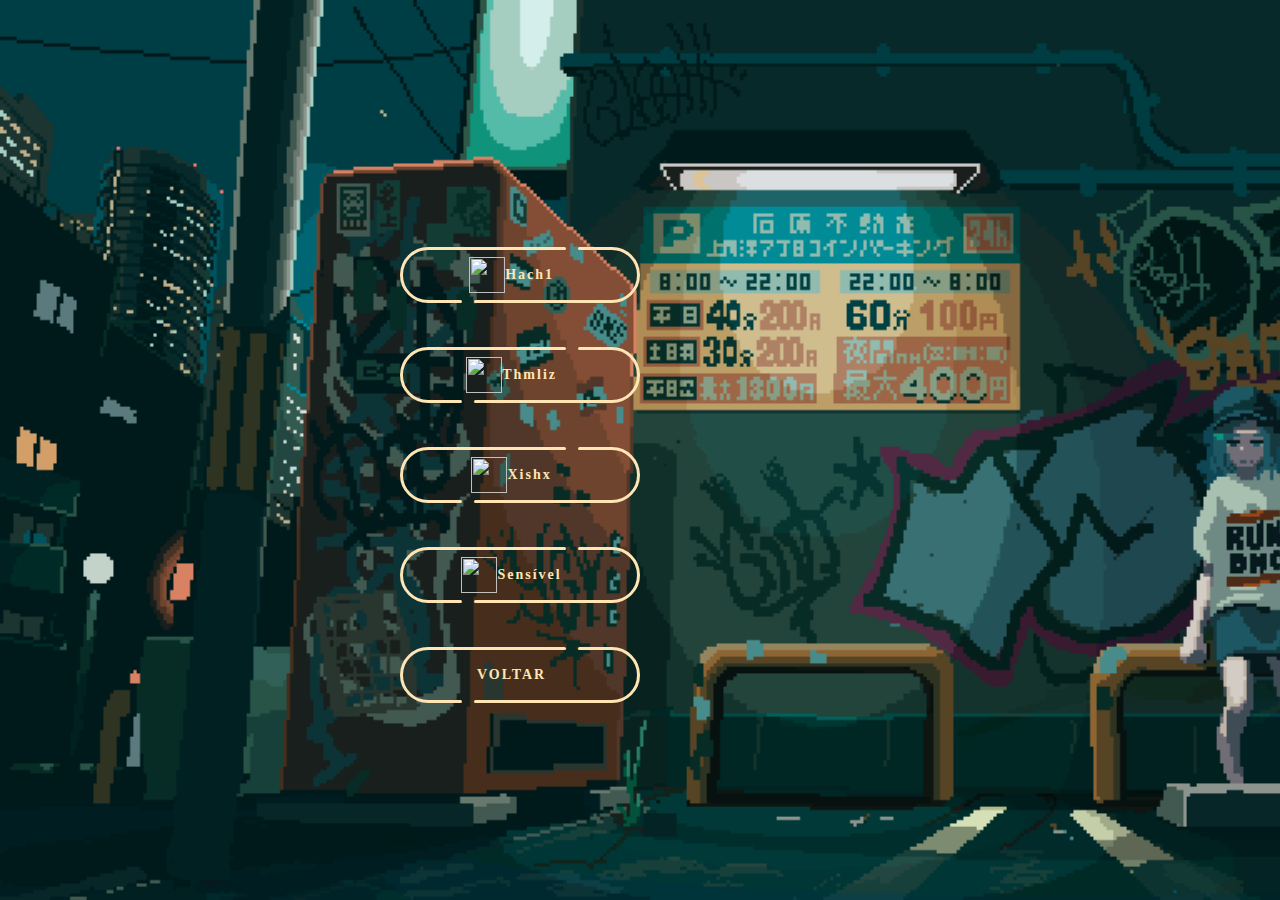
==== Contas-lol.html @ 07ad9113 "adicionado o arquivo" ====
<!DOCTYPE html>
<html lang="pt-br">
<head>
    
    <style>
        @import url('https://fonts.googleapis.com/css2?family=VT323&display=swap');
        body {
          background-image: url('/Imagens/Parking-lot.gif');
          background-size: cover;
          background-attachment: fixed;
          background-repeat: no-repeat;
        overflow-x: hidden; 
        }
        
        </style>
    <meta charset="UTF-8">
    <meta http-equiv="X-UA-Compatible" content="IE=edge"> 
    <meta name="description" content="Hach1's linktree"", initial-scale=1.0">
    <meta name="description" content="Hach1's linktree"" >
    <title>My lol accounts</title>
    <link rel="stylesheet" href="style.css">
    <link rel="SHORTCUT ICON" href="./Imagens/agott.png" />
    <audio autoplay id="myaudio">
        <source src="./Audios/wish i wuz dead.mp3">
      </audio>
      
      <script>
        var audio = document.getElementById("myaudio");
        audio.volume = 0.2;
      </script>
    
</head>
<body>
    <div class="container6">
            
        <a href="https://www.leagueofgraphs.com/pt/summoner/br/Hach1" target="_blank" class="button">
          <div class="button__line"></div>
          <div class="button__line"></div>
          <span class="button__text"> <img src="//lolg-cdn.porofessor.gg/img/d/summonerIcons/13.13/64/3183.png" style="left: 0px;top: 0; position: relative" height="36" width="36">
               Hach1
            
          </span>
          <div class="button__drow1"></div>
          <div class="button__drow2"></div>
          
       
        </a>
      
      </div>
    
      <div class="container7">
            
        <a href="https://www.leagueofgraphs.com/pt/summoner/br/Thmliz" target="_blank" class="button">
          <div class="button__line"></div>
          <div class="button__line"></div>
          <span class="button__text"> <img src="//lolg-cdn.porofessor.gg/img/d/summonerIcons/13.13/64/907.png" style="left: 0px;top: 0; position: relative" height="36" width="36">
               Thmliz
            
          </span>
          <div class="button__drow1"></div>
          <div class="button__drow2"></div>
          
       
        </a>
      
      </div>

      <div class="container8">
            
        <a href="https://www.leagueofgraphs.com/pt/summoner/br/Sensível" target="_blank" class="button">
          <div class="button__line"></div>
          <div class="button__line"></div>
          <span class="button__text"> <img src="//lolg-cdn.porofessor.gg/img/d/summonerIcons/13.13/64/13.png" style="left: 0px;top: 0; position: relative" height="36" width="36">
               Sensível
          </span>
          <div class="button__drow1"></div>
          <div class="button__drow2"></div>
          
       
        </a>
      
      </div>

      <div class="container9">
            
        <a href="https://www.leagueofgraphs.com/pt/summoner/br/Xishx" target="_blank" class="button">
          <div class="button__line"></div>
          <div class="button__line"></div>
          <span class="button__text"> <img src="//lolg-cdn.porofessor.gg/img/d/summonerIcons/13.13/64/746.png" style="left: 0px;top: 0; position: relative" height="36" width="36">
               Xishx
          </span>
          <div class="button__drow1"></div>
          <div class="button__drow2"></div>
          
       
        </a>
      
      </div>

      <div class="container10">
            
        <a href="index" class="button">
          <div class="button__line"></div>
          <div class="button__line"></div>
          <span class="button__text">
               VOLTAR
          </span>
          <div class="button__drow1"></div>
          <div class="button__drow2"></div>
          
       
        </a>
      
      </div>

</body>
</html>
---- style.css ----
:root{
    /* color type A */
    --line_color : #FFE5B4 ; 
    --back_color : #FFcbc4  ; 
}

.button{
    position : relative ;
    z-index : 0 ;
    width : 240px ;
    height : 56px ;
    text-decoration : none ;
    font-size : 14px ; 
    font-weight : bold ;
    color : var(--line_color) ;
    letter-spacing : 2px ;
    transition : all .3s ease ;
}
.button__text{
    display : flex ;
    justify-content : center ;
    align-items : center ;
    width : 93% ;
    height : 100% ;
}
.button::before,
.button::after,
.button__text::before,
.button__text::after{
    content : '' ;
    position : absolute ;
    height : 3px ;
    border-radius : 2px ;
    background : var(--line_color) ;
    transition : all .5s ease ;

}
.button::before{
    top : 0 ;
    left : 54px ;
    width : calc( 100% - 56px * 2 - 16px ) ;
}
.button::after{
    top : 0 ;
    right : 54px ;
    width : 8px ;
}
.button__text::before{
    bottom : 0 ;
    right : 54px ;
    width : calc( 100% - 56px * 2 - 16px ) ;
}
.button__text::after{
    bottom : 0 ;
    left : 54px ;
    width : 8px ;
}
.button__line{
    position : absolute ;
    top : 0 ;
    width : 56px ;
    height : 100% ;
    overflow : hidden ;
}
.button__line::before{
    content : '' ;
    position : absolute ;
    top : 0 ;
    width : 150% ;
    height : 100% ;
    box-sizing : border-box ;
    border-radius : 300px ;
    border : solid 3px var(--line_color) ;
}
.button__line:nth-child(1),
.button__line:nth-child(1)::before{
    left : 0 ;
}
.button__line:nth-child(2),
.button__line:nth-child(2)::before{
    right : 0 ;
}
.button:hover{
    letter-spacing : 6px ;
}
.button:hover::before,
.button:hover .button__text::before{
    width : 8px ;
}
.button:hover::after,
.button:hover .button__text::after{
    width : calc( 100% - 56px * 2 - 16px ) ;
}
.button__drow1,
.button__drow2{
    position : absolute ;
    z-index : -1 ;
    border-radius : 16px ;
    transform-origin : 16px 16px ;
}
.button__drow1{
    top : -16px ;
    left : 40px ;
    width : 32px ;
    height : 0;
    transform : rotate( 30deg ) ;
}
.button__drow2{
    top : 44px ;
    left : 77px ;
    width : 32px ;
    height : 0 ;
    transform : rotate(-127deg ) ;
}
.button__drow1::before,
.button__drow1::after,
.button__drow2::before,
.button__drow2::after{
    content : '' ;
    position : absolute ;
}
.button__drow1::before{
    bottom : 0 ;
    left : 0 ;
    width : 0 ;
    height : 32px ;
    border-radius : 16px ;
    transform-origin : 16px 16px ;
    transform : rotate( -60deg ) ;
}
.button__drow1::after{
    top : -10px ;
    left : 45px ;
    width : 0 ;
    height : 32px ;
    border-radius : 16px ;
    transform-origin : 16px 16px ;
    transform : rotate( 69deg ) ;
}
.button__drow2::before{
    bottom : 0 ;
    left : 0 ;
    width : 0 ;
    height : 32px ;
    border-radius : 16px ;
    transform-origin : 16px 16px ;
    transform : rotate( -146deg ) ;
}
.button__drow2::after{
    bottom : 26px ;
    left : -40px ;
    width : 0 ;
    height : 32px ;
    border-radius : 16px ;
    transform-origin : 16px 16px ;
    transform : rotate( -262deg ) ;
}
.button__drow1,
.button__drow1::before,
.button__drow1::after,
.button__drow2,
.button__drow2::before,
.button__drow2::after{
    background : var( --back_color ) ;
}
.button:hover .button__drow1{
    animation : drow1 ease-in .06s ;
    animation-fill-mode : forwards ;
}
.button:hover .button__drow1::before{
    animation : drow2 linear .08s .06s ;
    animation-fill-mode : forwards ;
}
.button:hover .button__drow1::after{
    animation : drow3 linear .03s .14s ;
    animation-fill-mode : forwards ;
}
.button:hover .button__drow2{
    animation : drow4 linear .06s .2s ;
    animation-fill-mode : forwards ;
}
.button:hover .button__drow2::before{
    animation : drow3 linear .03s .26s ;
    animation-fill-mode : forwards ;
}
.button:hover .button__drow2::after{
    animation : drow5 linear .06s .32s ;
    animation-fill-mode : forwards ;
}
@keyframes drow1{
    0%   { height : 0 ; }
    100% { height : 100px ; }
}
@keyframes drow2{
    0%   { width : 0 ; opacity : 0 ;}
    10%  { opacity : 0 ;}
    11%  { opacity : 1 ;}
    100% { width : 120px ; }
}
@keyframes drow3{
    0%   { width : 0 ; }
    100% { width : 80px ; }
}
@keyframes drow4{
    0%   { height : 0 ; }
    100% { height : 120px ; }
}
@keyframes drow5{
    0%   { width : 0 ; }
    100% { width : 124px ; }
}






/* 本体には関係ないスタイル */
.container{
    width : 100% ;
    height : 100px ;
    display :flex ;
    flex-direction : column ;
    justify-content : center ;
    align-items : center ;
    position: relative;
    top: 125px;
}

.container2{
    width : 100% ;
    height : 100px ;
    display :flex ;
    flex-direction: column;
    align-items : center ;
    justify-content : center ;
    position: absolute;
    top: 275px;
    left: 0px;
}

.container3{
    width : 100% ;
    height : 100px ;
    display :flex ;
    flex-direction: column;
    align-items : center ;
    justify-content : center ;
    position: absolute;
    top: 425px;
    left: 0px;
}

.container4{
    width : 100% ;
    height : 100px ;
    display :flex ;
    flex-direction: column;
    align-items : center ;
    justify-content : center ;
    position: absolute;
    top: 575px;
    left: 0px;
}


.container5{
    width : 100% ;
    height : 100px ;
    display :flex ;
    flex-direction: column;
    align-items : center ;
    justify-content : center ;
    position: absolute;
    top: 725px;
    left: 0px;
}

.container6{
    width : 100% ;
    height : 100px ;
    display :flex ;
    flex-direction: column;
    justify-content : center ;
    position: absolute;
    top: 225px;
    left: 400px;
}

.container7{
    width : 100% ;
    height : 100px ;
    display :flex ;
    flex-direction: column;
    justify-content : center ;
    position: absolute;
    top: 325px;
    left: 400px;
}

.container8{
    width : 100% ;
    height : 100px ;
    display :flex ;
    flex-direction: column;
    justify-content : center ;
    position: absolute;
    top: 525px;
    left: 400px;
}

.container9{
    width : 100% ;
    height : 100px ;
    display :flex ;
    flex-direction: column;
    justify-content : center ;
    position: absolute;
    top: 425px;
    left: 400px;
}

.container10{
    width : 100% ;
    height : 100px ;
    display :flex ;
    flex-direction: column;
    justify-content : center ;
    position: absolute;
    top: 625px;
    left: 400px;
}
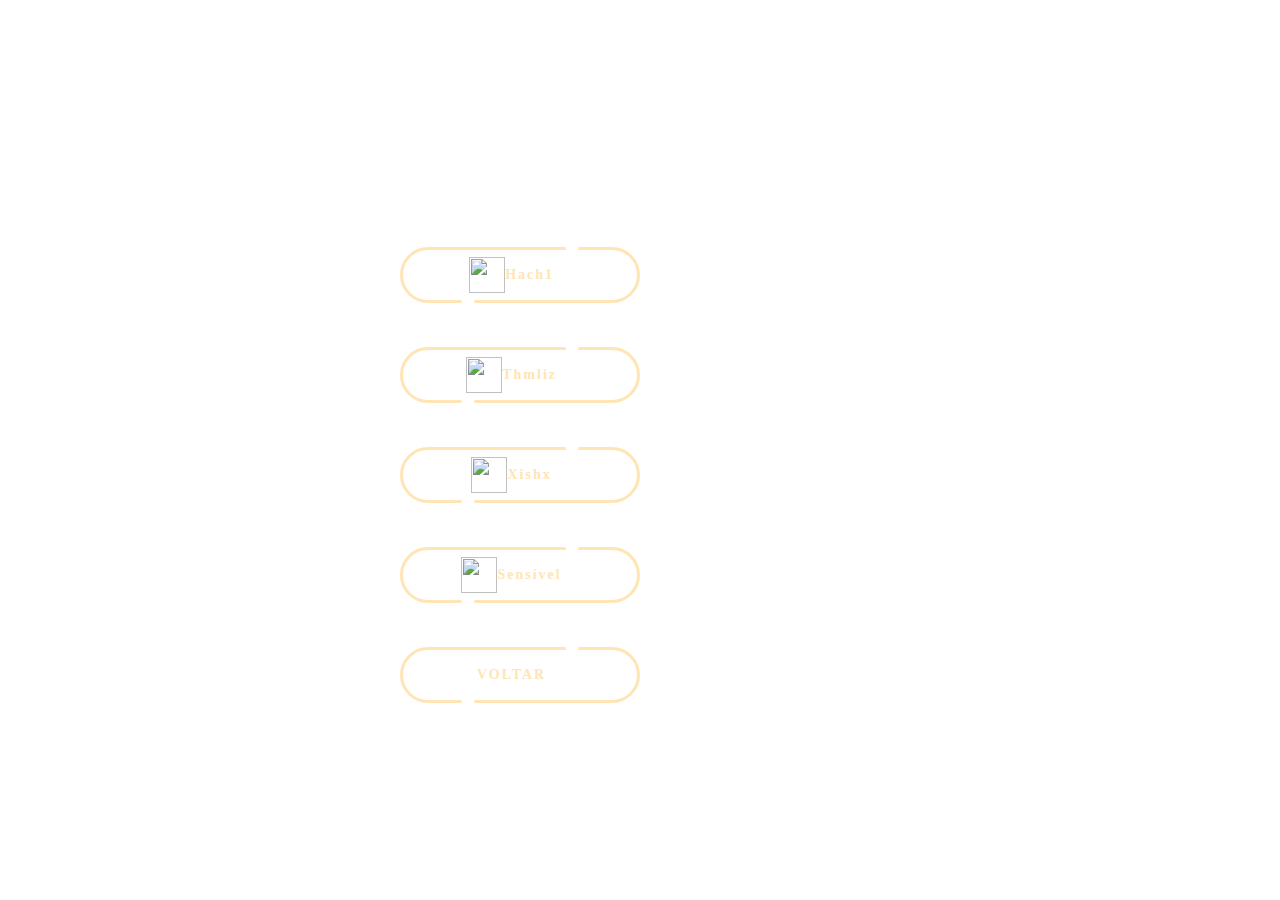
==== commit 33b00863: "Update Contas-lol.html" ====
--- a/Contas-lol.html
+++ b/Contas-lol.html
@@ -5,7 +5,7 @@
     <style>
         @import url('https://fonts.googleapis.com/css2?family=VT323&display=swap');
         body {
-          background-image: url('/Imagens/Parking-lot.gif');
+          background-image: url('/Linktree/Imagens/Parking-lot.gif');
           background-size: cover;
           background-attachment: fixed;
           background-repeat: no-repeat;
@@ -114,4 +114,4 @@
       </div>
 
 </body>
-</html>+</html>
